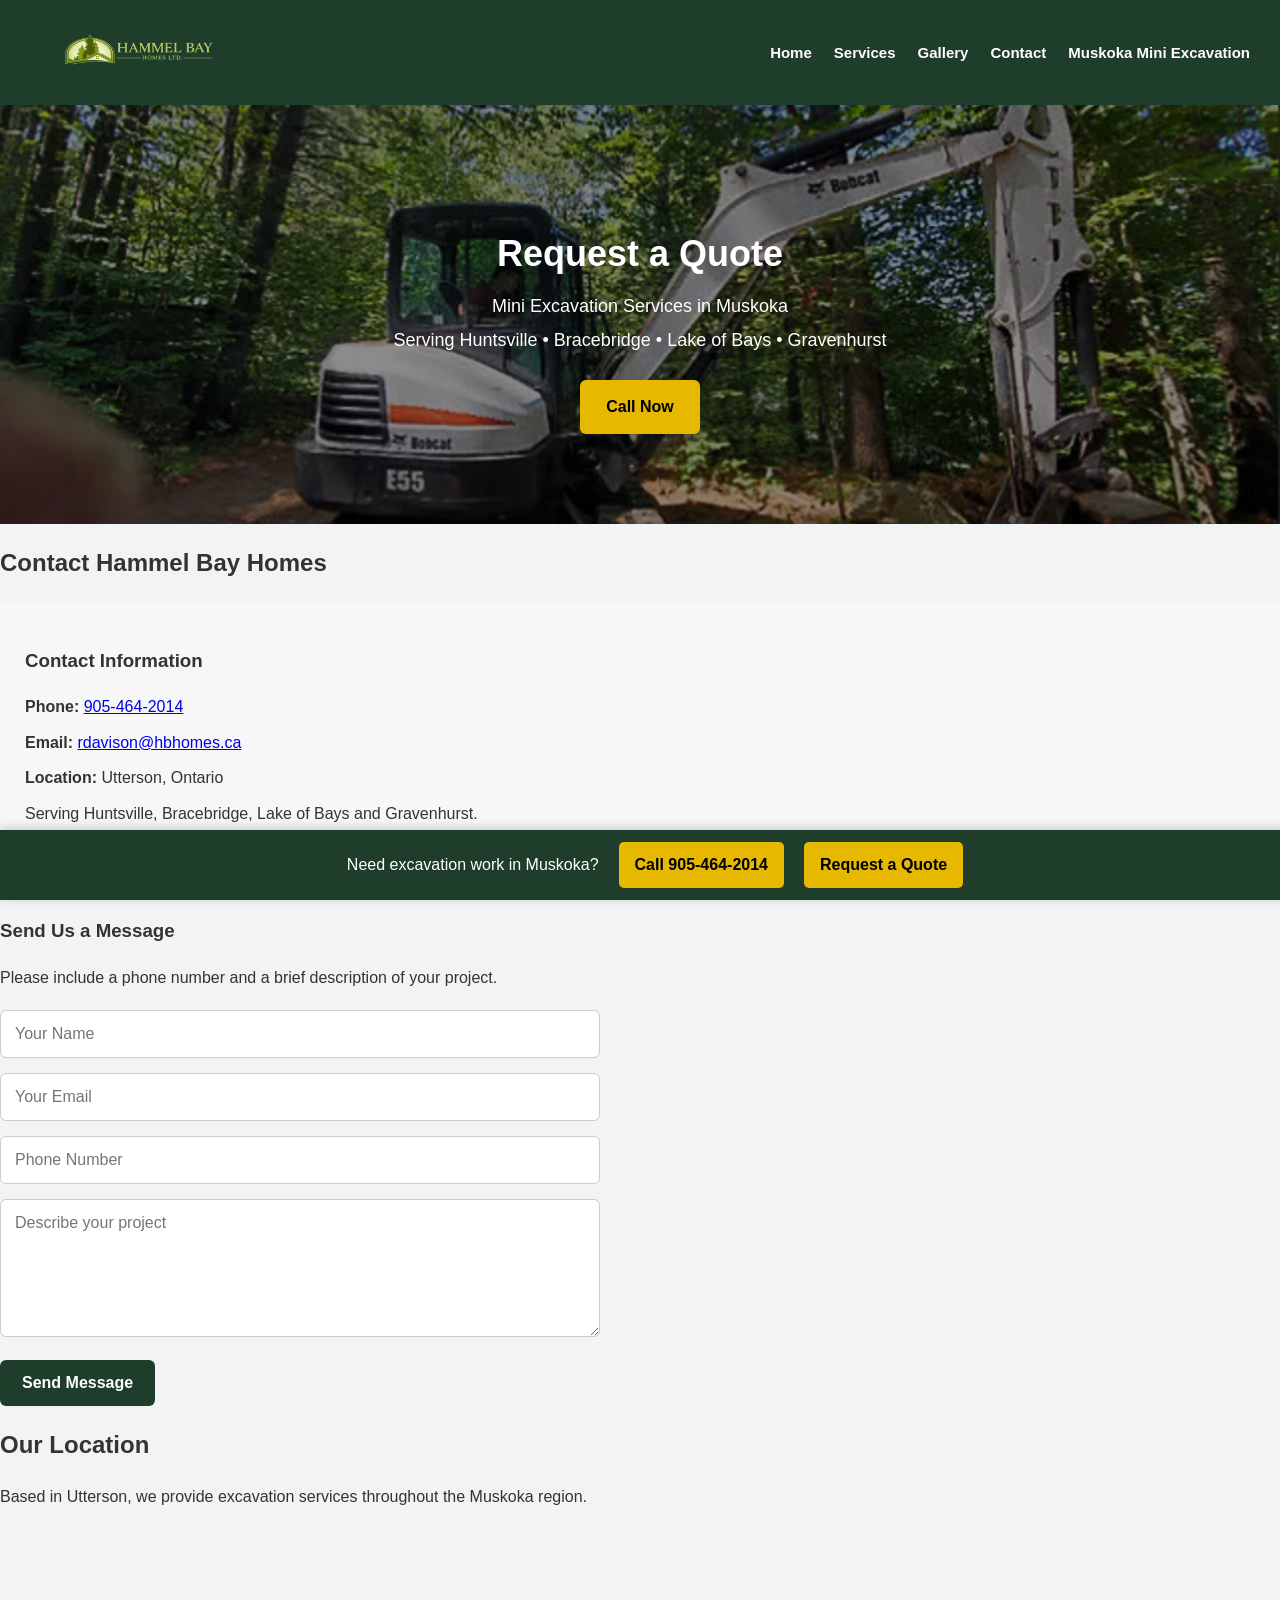
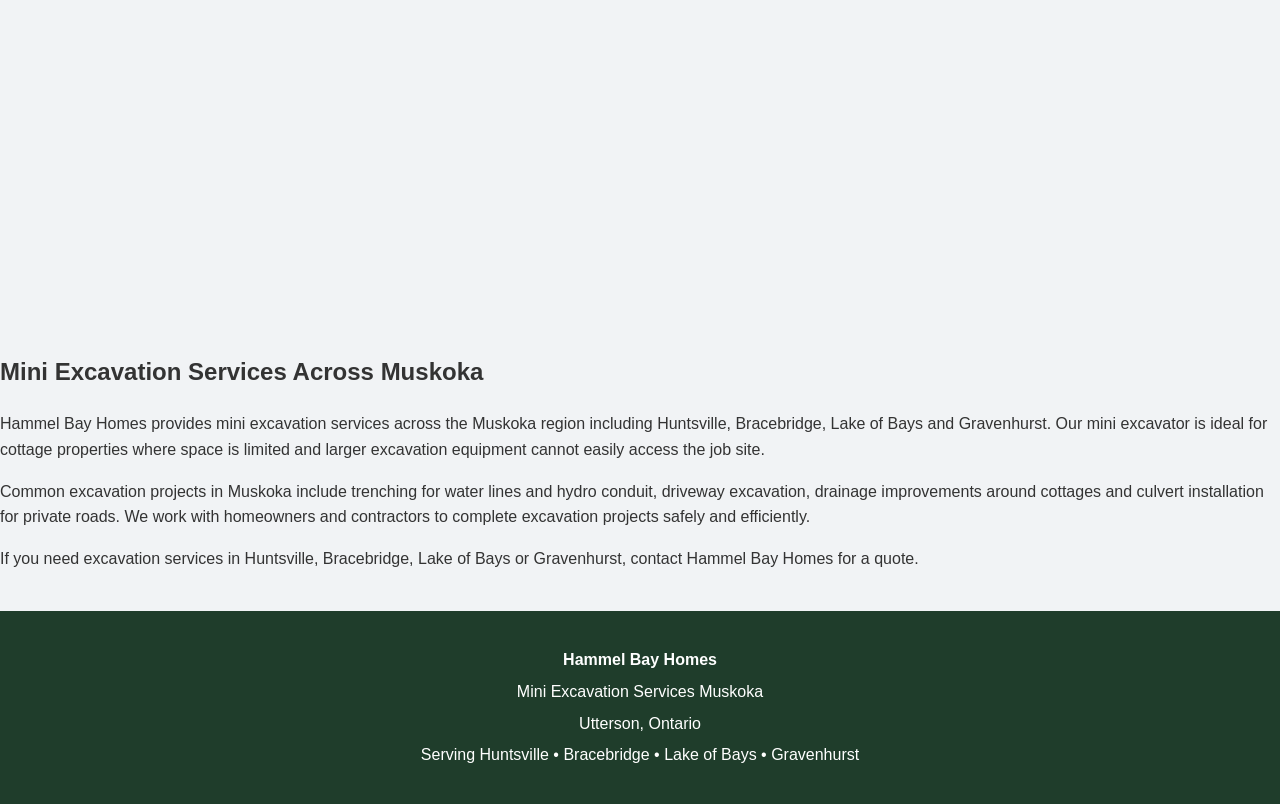
==== sites/hbhomes.ca/root/contact/index.html @ 8c021cc2 "fix hbhomes.ca directory structure" ====
<!DOCTYPE html>
<html lang="en">
<head>
<meta charset="UTF-8">
<meta name="viewport" content="width=device-width, initial-scale=1.0">

<title>Contact | Hammel Bay Homes Excavation</title>

<meta name="description" content="Contact Hammel Bay Homes for mini excavation services in Muskoka including Huntsville, Bracebridge, Lake of Bays and Gravenhurst.">

<meta name="robots" content="index, follow">

<link rel="stylesheet" href="../css/style.css">

</head>

<body>

<header>

<div class="logo">
<img src="../images/logo-header.png" alt="Hammel Bay Homes">
</div>

<nav>
<a href="../index.html">Home</a>
<a href="../services/index.html">Services</a>
<a href="../gallery/index.html">Gallery</a>
<a href="../contact/index.html">Contact</a>
<a href="../muskoka-mini-excavation/index.html">Muskoka Mini Excavation</a>
</nav>

</header>

<section class="hero">

<h2>Request a Quote</h2>

<p>Mini Excavation Services in Muskoka</p>

<p>Serving Huntsville • Bracebridge • Lake of Bays • Gravenhurst</p>

<a class="button" href="tel:9054642014">Call Now</a>

</section>

<div class="container">

<h2>Contact Hammel Bay Homes</h2>

<div class="contact-grid">

<div class="contact-card">

<h3>Contact Information</h3>

<p><strong>Phone:</strong>  
<a href="tel:9054642014">905-464-2014</a></p>

<p><strong>Email:</strong>  
<a href="mailto:rdavison@hbhomes.ca">rdavison@hbhomes.ca</a></p>

<p><strong>Location:</strong> Utterson, Ontario</p>

<p>
Serving Huntsville, Bracebridge, Lake of Bays and Gravenhurst.
</p>

<p>
Call or text anytime for excavation quotes.
</p>

</div>

<div>

<h3>Send Us a Message</h3>

<p>Please include a phone number and a brief description of your project.</p>

<form action="https://formspree.io/f/xgonzalk" method="POST">

<input type="text" name="name" placeholder="Your Name" required>

<input type="email" name="email" placeholder="Your Email" required>

<input type="text" name="phone" placeholder="Phone Number">

<textarea name="message" rows="6" placeholder="Describe your project" required></textarea>

<button type="submit">Send Message</button>

</form>

</div>

</div>

</div>


<!-- GOOGLE MAP -->

<div class="container">

<h2>Our Location</h2>

<p>Based in Utterson, we provide excavation services throughout the Muskoka region.</p>

<iframe 
src="https://maps.google.com/maps?q=Utterson%20Ontario&t=&z=10&ie=UTF8&iwloc=&output=embed"
width="100%"
height="400"
style="border:0; border-radius:8px;"
loading="lazy">
</iframe>

</div>


<!-- LOCAL SEO SECTION -->

<div class="container">

<h2>Mini Excavation Services Across Muskoka</h2>

<p>
Hammel Bay Homes provides mini excavation services across the Muskoka region including
Huntsville, Bracebridge, Lake of Bays and Gravenhurst. Our mini excavator is ideal for
cottage properties where space is limited and larger excavation equipment cannot easily
access the job site.
</p>

<p>
Common excavation projects in Muskoka include trenching for water lines and hydro conduit,
driveway excavation, drainage improvements around cottages and culvert installation for
private roads. We work with homeowners and contractors to complete excavation projects
safely and efficiently.
</p>

<p>
If you need excavation services in Huntsville, Bracebridge, Lake of Bays or Gravenhurst,
contact Hammel Bay Homes for a quote.
</p>

</div>

<footer>

<p><strong>Hammel Bay Homes</strong></p>

<p>Mini Excavation Services Muskoka</p>

<p>Utterson, Ontario</p>

<p>Serving Huntsville • Bracebridge • Lake of Bays • Gravenhurst</p>

</footer>
<div class="sticky-quote">
<span>Need excavation work in Muskoka?</span>
<a href="tel:9054642014">Call 905-464-2014</a>
<a href="../contact/index.html">Request a Quote</a>
</div>
</body>
</html>
---- sites/hbhomes.ca/root/css/style.css ----
/* =========================
GLOBAL
========================= */

body{
font-family: Arial, Helvetica, sans-serif;
margin:0;
background:#f1f3f5;
color:#333;
line-height:1.6;
}

/* =========================
HEADER
========================= */

header{
background:#1f3d2b;
color:white;
padding:10px 30px;
display:flex;
align-items:center;
justify-content:space-between;
}

/* =========================
LOGO
========================= */

.logo{
display:flex;
align-items:center;
flex-shrink:0;
}

.logo img{
height:85px;
width:auto;
display:block;
transform:scale(1.8);
transform-origin:left center;
}

/* =========================
NAVIGATION
========================= */

nav{
margin-left:auto;
display:flex;
align-items:center;
}

nav a{
color:white;
margin-left:22px;
text-decoration:none;
font-weight:bold;
font-size:15px;
}

nav a:hover{
text-decoration:underline;
}

/* =========================
HERO SECTION
========================= */

.hero{
background:url("../images/excavator-hero.jpg") center center / cover no-repeat;
color:white;
text-align:center;
padding:90px 20px;
position:relative;
}

.hero::before{
content:"";
position:absolute;
top:0;
left:0;
right:0;
bottom:0;
background:rgba(0,0,0,0.45);
}

.hero h2,
.hero p,
.hero a{
position:relative;
z-index:1;
}

.hero h2{
font-size:36px;
margin-bottom:10px;
}

.hero p{
font-size:18px;
margin:5px 0;
}

/* =========================
BUTTONS
========================= */

.button{
display:inline-block;
margin-top:20px;
padding:14px 26px;
background:#e6b800;
color:black;
text-decoration:none;
font-weight:bold;
border-radius:6px;
box-shadow:0 4px 10px rgba(0,0,0,0.2);
}

.button:hover

/* =========================
PAGE CONTAINERS
========================= */

.container{
max-width:1000px;
margin:40px auto;
background:white;
padding:40px;
border-radius:8px;
box-shadow:0 6px 18px rgba(0,0,0,0.08);
}

/* =========================
SERVICES GRID
========================= */

.services{
display:grid;
grid-template-columns:repeat(auto-fit,minmax(240px,1fr));
gap:20px;
margin-top:25px;
}

.service{
background:#f7f7f7;
padding:20px;
border-radius:6px;
}

.service h3{
margin-top:0;
}

/* =========================
GALLERY GRID
========================= */

.gallery-grid{
display:grid;
grid-template-columns:repeat(auto-fit,minmax(250px,1fr));
gap:20px;
margin-top:25px;
}

.gallery-grid img{
width:100%;
border-radius:6px;
display:block;
}

/* =========================
LISTS
========================= */

ul{
padding-left:20px;
line-height:1.8;
}

/* =========================
FOOTER
========================= */

footer{
background:#1f3d2b;
color:white;
text-align:center;
padding:30px;
margin-top:40px;
}

footer p{
margin:6px 0;
}

/* =========================
MOBILE
========================= */

@media (max-width:700px){

header{
flex-direction:column;
align-items:flex-start;
}

nav{
margin-top:10px;
}

nav a{
margin-left:0;
margin-right:15px;
display:inline-block;
margin-top:5px;
}

.hero h2{
font-size:28px;
}

.logo img{
transform:scale(1.2);
height:70px;
}

}

/* =========================
CONTACT FORM
========================= */

form{
max-width:600px;
margin-top:20px;
}

form input,
form textarea{
width:100%;
padding:14px;
margin-bottom:15px;
border:1px solid #ccc;
border-radius:6px;
font-size:16px;
font-family:inherit;
box-sizing:border-box;
transition:border 0.2s, box-shadow 0.2s;
}

form input:focus,
form textarea:focus{
border-color:#1f3d2b;
outline:none;
box-shadow:0 0 6px rgba(0,0,0,0.15);
}

form button{
background:#1f3d2b;
color:white;
border:none;
padding:14px 22px;
font-size:16px;
font-weight:bold;
border-radius:6px;
cursor:pointer;
transition:background 0.2s;
}

form button:hover

/* =========================
CONTACT PAGE LAYOUT
========================= */

.contact-grid{
display:grid;
grid-template-columns:1fr 1fr;
gap:40px;
align-items:start;
}

@media (max-width:800px){

.contact-grid{
grid-template-columns:1fr;
}

}

.contact-card{
background:#f7f7f7;
padding:25px;
border-radius:6px;
}

.contact-card p{
margin:10px 0;
font-size:16px;
}

/* =========================
STICKY QUOTE BAR
========================= */

.sticky-quote{
position:fixed;
bottom:0;
left:0;
width:100%;
background:#1f3d2b;
color:white;
display:flex;
justify-content:center;
align-items:center;
gap:20px;
padding:12px 15px;
z-index:9999;
box-shadow:0 -2px 10px rgba(0,0,0,0.2);
}

.sticky-quote a{
background:#e6b800;
color:black;
text-decoration:none;
font-weight:bold;
padding:10px 16px;
border-radius:5px;
}

.sticky-quote a:hover
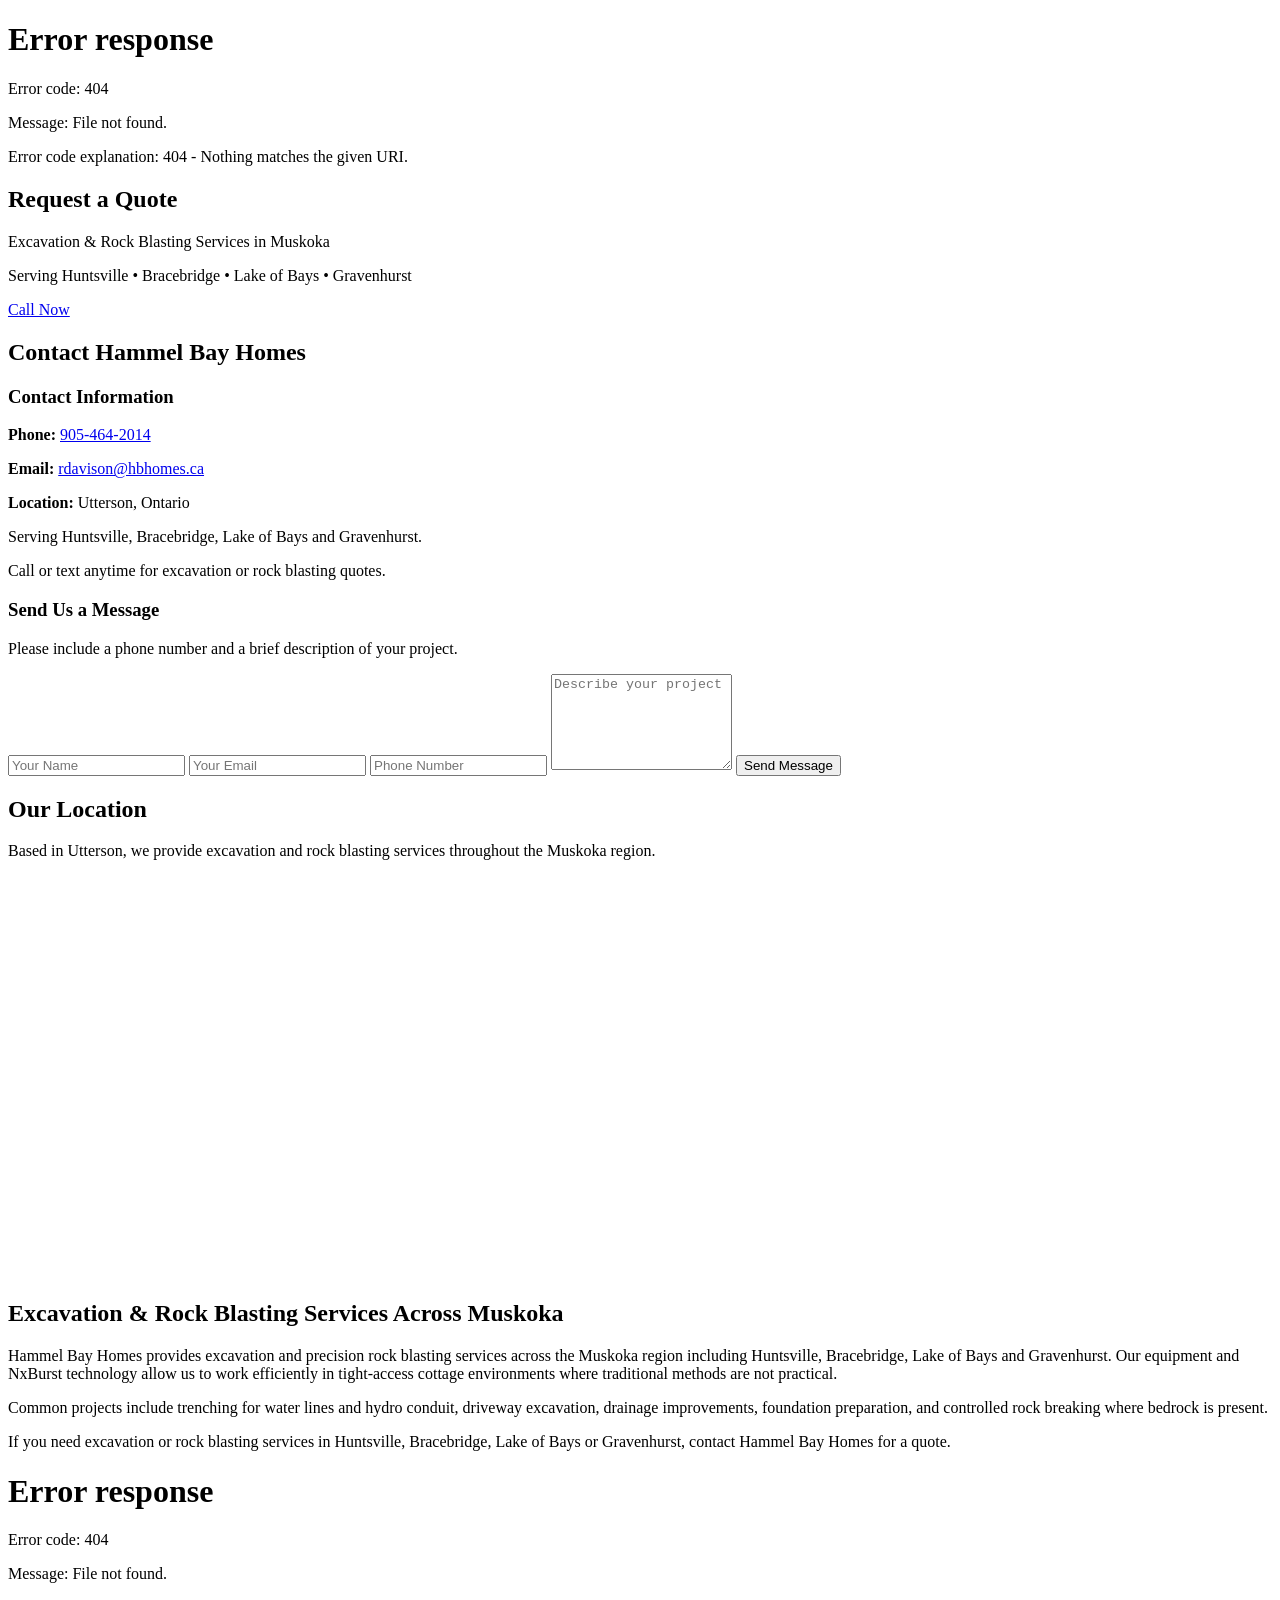
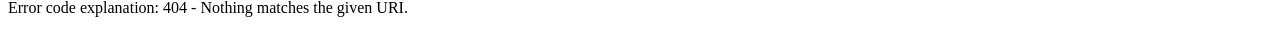
==== commit 9832f655: "add more changes" ====
--- a/sites/hbhomes.ca/root/contact/index.html
+++ b/sites/hbhomes.ca/root/contact/index.html
@@ -6,37 +6,23 @@
 
 <title>Contact | Hammel Bay Homes Excavation</title>
 
-<meta name="description" content="Contact Hammel Bay Homes for mini excavation services in Muskoka including Huntsville, Bracebridge, Lake of Bays and Gravenhurst.">
+<meta name="description" content="Contact Hammel Bay Homes for excavation and precision rock blasting services in Muskoka including Huntsville, Bracebridge, Lake of Bays and Gravenhurst.">
 
 <meta name="robots" content="index, follow">
 
-<link rel="stylesheet" href="../css/style.css">
+<link rel="stylesheet" href="/css/style.css">
 
 </head>
 
 <body>
 
-<header>
-
-<div class="logo">
-<img src="../images/logo-header.png" alt="Hammel Bay Homes">
-</div>
-
-<nav>
-<a href="../index.html">Home</a>
-<a href="../services/index.html">Services</a>
-<a href="../gallery/index.html">Gallery</a>
-<a href="../contact/index.html">Contact</a>
-<a href="../muskoka-mini-excavation/index.html">Muskoka Mini Excavation</a>
-</nav>
-
-</header>
+<div id="header"></div>
 
 <section class="hero">
 
 <h2>Request a Quote</h2>
 
-<p>Mini Excavation Services in Muskoka</p>
+<p>Excavation & Rock Blasting Services in Muskoka</p>
 
 <p>Serving Huntsville • Bracebridge • Lake of Bays • Gravenhurst</p>
 
@@ -67,7 +53,7 @@
 </p>
 
 <p>
-Call or text anytime for excavation quotes.
+Call or text anytime for excavation or rock blasting quotes.
 </p>
 
 </div>
@@ -98,14 +84,13 @@
 
 </div>
 
-
 <!-- GOOGLE MAP -->
 
 <div class="container">
 
 <h2>Our Location</h2>
 
-<p>Based in Utterson, we provide excavation services throughout the Muskoka region.</p>
+<p>Based in Utterson, we provide excavation and rock blasting services throughout the Muskoka region.</p>
 
 <iframe 
 src="https://maps.google.com/maps?q=Utterson%20Ontario&t=&z=10&ie=UTF8&iwloc=&output=embed"
@@ -117,50 +102,51 @@
 
 </div>
 
-
 <!-- LOCAL SEO SECTION -->
 
 <div class="container">
 
-<h2>Mini Excavation Services Across Muskoka</h2>
+<h2>Excavation & Rock Blasting Services Across Muskoka</h2>
 
 <p>
-Hammel Bay Homes provides mini excavation services across the Muskoka region including
-Huntsville, Bracebridge, Lake of Bays and Gravenhurst. Our mini excavator is ideal for
-cottage properties where space is limited and larger excavation equipment cannot easily
-access the job site.
+Hammel Bay Homes provides excavation and precision rock blasting services across the Muskoka region including
+Huntsville, Bracebridge, Lake of Bays and Gravenhurst. Our equipment and NxBurst technology allow us to work efficiently
+in tight-access cottage environments where traditional methods are not practical.
 </p>
 
 <p>
-Common excavation projects in Muskoka include trenching for water lines and hydro conduit,
-driveway excavation, drainage improvements around cottages and culvert installation for
-private roads. We work with homeowners and contractors to complete excavation projects
-safely and efficiently.
+Common projects include trenching for water lines and hydro conduit, driveway excavation, drainage improvements,
+foundation preparation, and controlled rock breaking where bedrock is present.
 </p>
 
 <p>
-If you need excavation services in Huntsville, Bracebridge, Lake of Bays or Gravenhurst,
+If you need excavation or rock blasting services in Huntsville, Bracebridge, Lake of Bays or Gravenhurst,
 contact Hammel Bay Homes for a quote.
 </p>
 
 </div>
 
-<footer>
+<div id="footer"></div>
 
-<p><strong>Hammel Bay Homes</strong></p>
+<script>
+document.addEventListener("DOMContentLoaded", function() {
 
-<p>Mini Excavation Services Muskoka</p>
+  fetch('/includes/header.html')
+    .then(res => res.text())
+    .then(data => {
+      document.getElementById('header').innerHTML = data;
+    })
+    .catch(err => console.error('Header load error:', err));
 
-<p>Utterson, Ontario</p>
+  fetch('/includes/footer.html')
+    .then(res => res.text())
+    .then(data => {
+      document.getElementById('footer').innerHTML = data;
+    })
+    .catch(err => console.error('Footer load error:', err));
 
-<p>Serving Huntsville • Bracebridge • Lake of Bays • Gravenhurst</p>
+});
+</script>
 
-</footer>
-<div class="sticky-quote">
-<span>Need excavation work in Muskoka?</span>
-<a href="tel:9054642014">Call 905-464-2014</a>
-<a href="../contact/index.html">Request a Quote</a>
-</div>
 </body>
-</html>
-
+</html>
